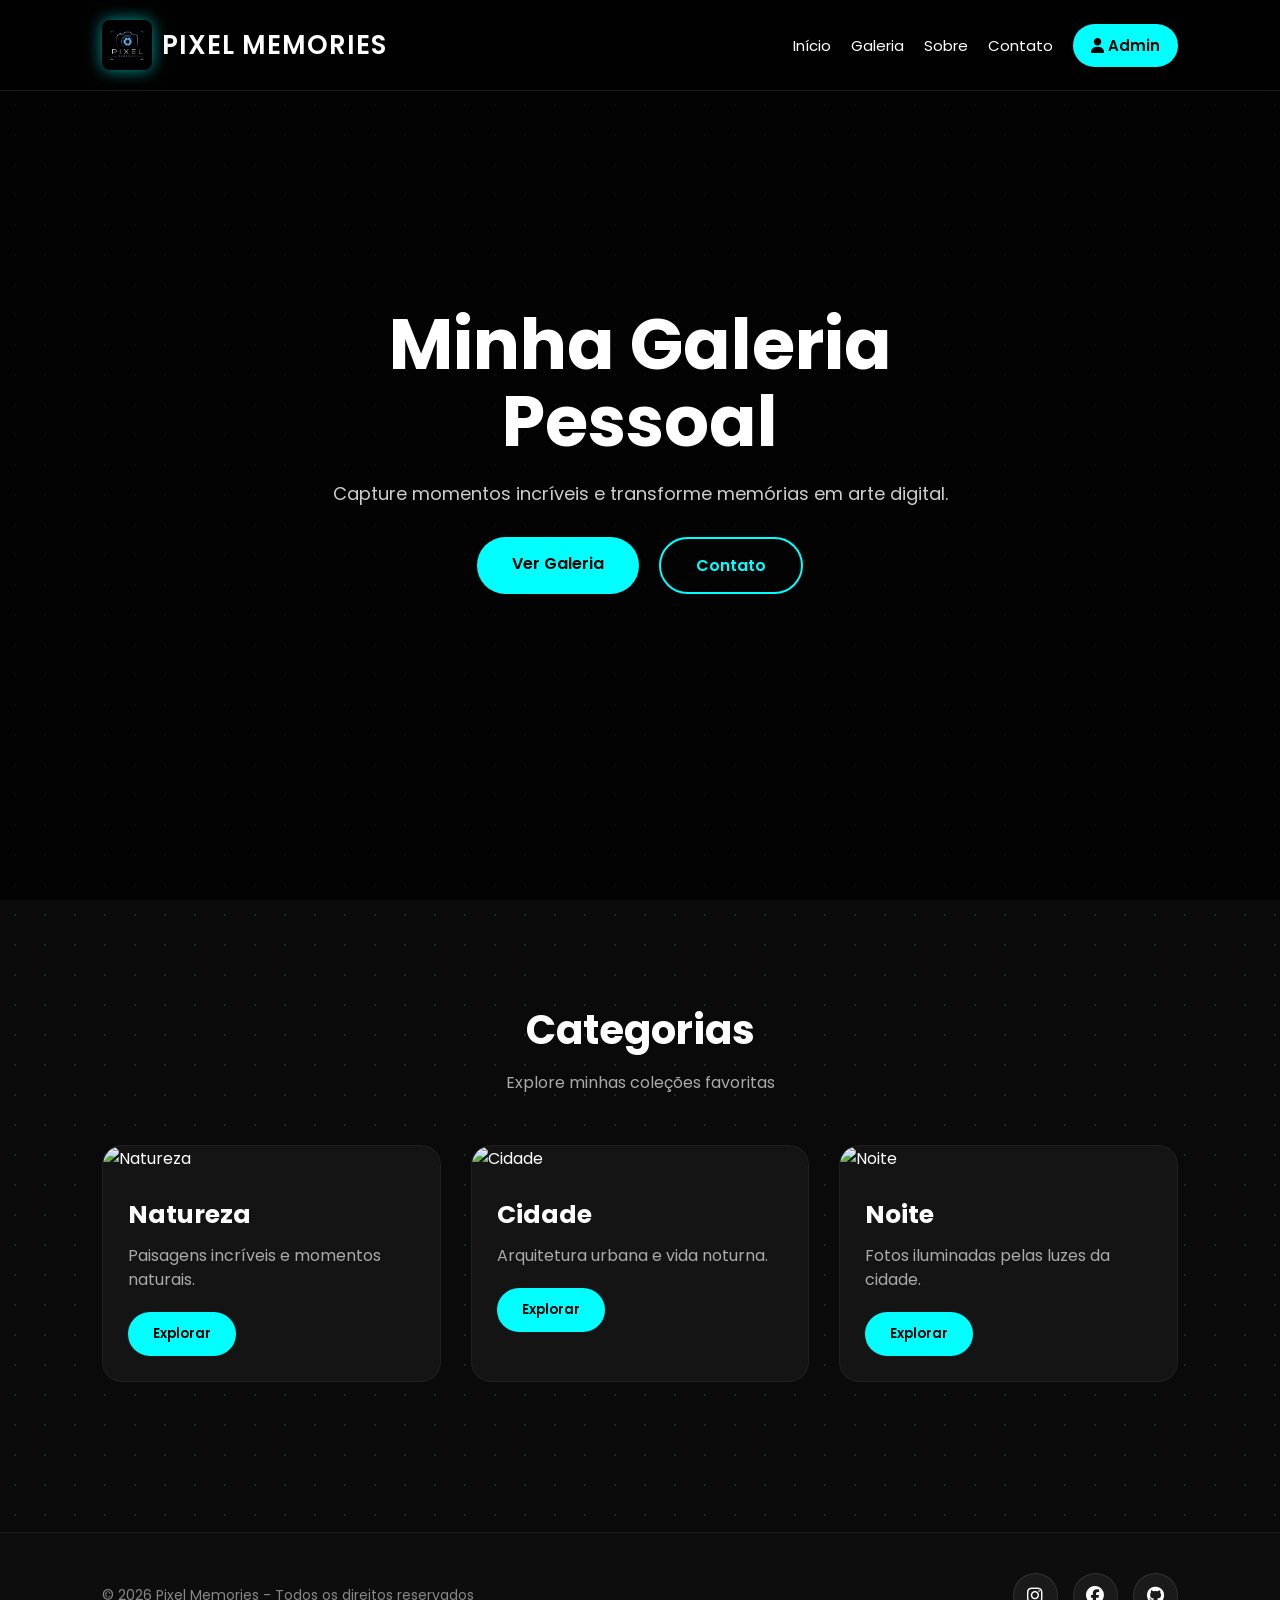
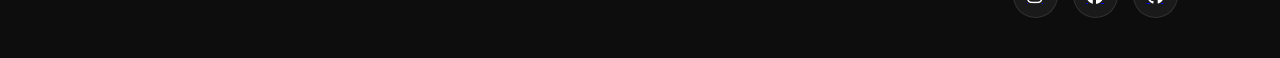
==== index.html @ cc420cc8 "criação do site Pixel Memories" ====
<!DOCTYPE html>
<html lang="pt-br">

<head>
<meta charset="UTF-8">
<meta name="viewport" content="width=device-width, initial-scale=1.0">

<title>Pixel Memories</title>

<link rel="stylesheet" href="css/style.css">
<link rel="preconnect" href="https://fonts.googleapis.com">
<link rel="preconnect" href="https://fonts.gstatic.com" crossorigin>

<link href="https://fonts.googleapis.com/css2?family=Poppins:wght@300;400;500;600;700&display=swap" rel="stylesheet">

<link rel="stylesheet"
href="https://cdnjs.cloudflare.com/ajax/libs/font-awesome/6.7.2/css/all.min.css">

</head>

<body>

<!-- HEADER -->

<header class="header">

    <header>
    <div class="logo">
        <img src="fotos/logo do site.png" alt="Pixel Memories" class="logo-img">
        <h1>Pixel Memories</h1>
    </div>
    
    </header>
    <nav class="menu">

        <a href="index.html">Início</a>
        <a href="galeria.php">Galeria</a>
        <a href="sobre.html">Sobre</a>
        <a href="contato.html">Contato</a>

        <a href="login.html" class="btn-admin">
            <i class="fa-solid fa-user"></i>
            Admin
        </a>

    </nav>

</header>

<!-- HERO -->

<section class="hero">

    <div class="overlay"></div>

    <div class="hero-content">

        <h2>Minha Galeria Pessoal</h2>

        <p>
            Capture momentos incríveis e transforme memórias
            em arte digital.
        </p>

        <div class="hero-buttons">

            <a href="galeria.php" class="btn">
                Ver Galeria
            </a>

            <a href="contato.html" class="btn-outline">
                Contato
            </a>

        </div>

    </div>

</section>

<!-- CATEGORIAS -->

<section class="categorias">

    <div class="titulo-section">
        <h2>Categorias</h2>
        <p>Explore minhas coleções favoritas</p>
    </div>

    <div class="cards">

        <!-- CARD 1 -->

        <div class="card">

            <div class="card-img">
                <img src="img/fotos/foto1.jpg" alt="Natureza">
            </div>

            <div class="card-info">

                <h3>Natureza</h3>

                <p>
                    Paisagens incríveis e momentos naturais.
                </p>

                <button>
                    Explorar
                </button>

            </div>

        </div>

        <!-- CARD 2 -->

        <div class="card">

            <div class="card-img">
                <img src="img/fotos/foto2.jpg" alt="Cidade">
            </div>

            <div class="card-info">

                <h3>Cidade</h3>

                <p>
                    Arquitetura urbana e vida noturna.
                </p>

                <button>
                    Explorar
                </button>

            </div>

        </div>

        <!-- CARD 3 -->

        <div class="card">

            <div class="card-img">
                <img src="img/fotos/foto3.jpg" alt="Noite">
            </div>

            <div class="card-info">

                <h3>Noite</h3>

                <p>
                    Fotos iluminadas pelas luzes da cidade.
                </p>

                <button>
                    Explorar
                </button>

            </div>

        </div>

    </div>

</section>

<!-- FOOTER -->

<footer>
    <p>© 2026 Pixel Memories - Todos os direitos reservados</p>
    
    <div class="social">
        <a href="https://www.instagram.com/lucasglimasousa12/" target="_blank" rel="noopener noreferrer">
            <i class="fa-brands fa-instagram"></i>
        </a>

        <a href="https://www.facebook.com/profile.php?id=100048787846437" target="_blank" rel="noopener noreferrer">
            <i class="fa-brands fa-facebook"></i>
        </a>

        <a href="https://github.com/lucasglima-wep" target="_blank" rel="noopener noreferrer">
            <i class="fa-brands fa-github"></i>
        </a>
    </div>
</footer>


</body>
</html>
---- css/style.css ----
/* RESET */

* {
    margin: 0;
    padding: 0;
    box-sizing: border-box;
    font-family: 'Poppins', sans-serif;
}

body {
    background: #0a0a0a;
    color: white;
    overflow-x: hidden;
    display: flex;
    flex-direction: column;
    min-height: 100vh;
    /* Efeito de grade neon */
    background-image: radial-gradient(rgba(0, 255, 255, 0.15) 1px, transparent 1px);
    background-size: 30px 30px;
}

/* ==========================================
   2. HEADER E NAVEGAÇÃO
   ========================================== */
.header {
    width: 100%;
    padding: 20px 8%;
    display: flex;
    justify-content: space-between;
    align-items: center;
    position: fixed;
    top: 0;
    left: 0;
    z-index: 1000;
    background: rgba(0, 0, 0, 0.7);
    backdrop-filter: blur(10px);
    border-bottom: 1px solid rgba(255, 255, 255, 0.1);
}

.logo {
    display: flex;
    align-items: center;
    gap: 10px;
}

/* Container que envolve a imagem e o nome do site */
.logo {
    display: flex;
    align-items: center;
    gap: 12px; 
    cursor: pointer;
}

/* A foto da logo em si */
.logo-img {
    width: 50px;           
    height: 50px;
    object-fit: contain;    
    border-radius: 8px;     
    
    /* Efeito de brilho Neon Ciano */
    filter: drop-shadow(0 0 8px rgba(0, 255, 255, 0.6)); 
    
    transition: transform 0.3s ease, filter 0.3s ease;
}

/* Efeito ao passar o mouse na logo */
.logo:hover .logo-img {
    transform: scale(1.1) rotate(-5deg); 
    filter: drop-shadow(0 0 15px rgba(0, 255, 255, 1)); 
}

/* Ajuste do nome do site ao lado da logo */
.logo h1 {
    font-size: 22px;
    color: white;
    text-transform: uppercase;
    letter-spacing: 1px;
    font-family: 'Poppins', sans-serif; 
}

/* Responsividade: Diminuir no celular */
@media (max-width: 600px) {
    .logo-img {
        width: 40px;
        height: 40px;
    }
    .logo h1 {
        font-size: 18px;
    }
}

/* AJUSTE NA GALERIA */
.galeria {
    display: grid;
    grid-template-columns: repeat(auto-fill, minmax(300px, 1fr));
    gap: 25px;
    padding: 120px 8% 50px 8%;
    max-width: 1400px;
    margin: 0 auto;
    flex: 1; 
}



    
    /* SCROLLBAR */
    
    ::-webkit-scrollbar{
    width:10px;
    }
    
    ::-webkit-scrollbar-track{
    background:#111;
    }
    
    ::-webkit-scrollbar-thumb{
    background:cyan;
    border-radius:10px;
    }
    
    /* HEADER */
    
    .header{
    width:100%;
    padding:20px 8%;
    display:flex;
    justify-content:space-between;
    align-items:center;
    position:fixed;
    top:0;
    left:0;
    z-index:1000;
    background:rgba(0,0,0,0.5);
    backdrop-filter:blur(10px);
    border-bottom:1px solid rgba(255,255,255,0.1);
    }
    
    /* LOGO */
    
    .logo{
    display:flex;
    align-items:center;
    gap:10px;
    }
    
    .logo i{
    font-size:28px;
    color:cyan;
    }
    
    .logo h1{
    font-size:26px;
    font-weight:600;
    color:white;
    }
    
    /* MENU */
    
    .menu{
    display:flex;
    align-items:center;
    gap:20px;
    }
    
    .menu a{
    text-decoration:none;
    color:white;
    font-size:15px;
    transition:0.3s;
    position:relative;
    }
    
    .menu a:hover{
    color:cyan;
    }
    
    /* LINHA ANIMADA */
    
    .menu a::after{
    content:'';
    position:absolute;
    left:0;
    bottom:-5px;
    width:0%;
    height:2px;
    background:cyan;
    transition:0.3s;
    }
    
    .menu a:hover::after{
    width:100%;
    }
    
    /* BOTÃO ADMIN */
    
    .btn-admin{
    padding:10px 18px;
    background:cyan;
    color:#000 !important;
    border-radius:30px;
    font-weight:600;
    }
    
    .btn-admin:hover{
    transform:translateY(-2px);
    box-shadow:0 0 20px cyan;
    }
    
    /* HERO */
    
    .hero{
    height:100vh;
    display:flex;
    justify-content:center;
    align-items:center;
    text-align:center;
    position:relative;
    background:
    linear-gradient(rgba(0,0,0,0.7),rgba(0,0,0,0.7)),
    url("../img/fotos/fundo.jpg");
    
    background-size:cover;
    background-position:center;
    padding:20px;
    }
    
    /* HERO CONTENT */
    
    .hero-content{
    max-width:700px;
    z-index:2;
    animation:fade 1.5s ease;
    }
    
    .hero-content h2{
    font-size:70px;
    margin-bottom:20px;
    line-height:1.1;
    }
    
    .hero-content p{
    font-size:18px;
    color:#ccc;
    margin-bottom:30px;
    }
    
    /* BOTÕES */
    
    .hero-buttons{
    display:flex;
    justify-content:center;
    gap:20px;
    flex-wrap:wrap;
    }
    
    .btn{
    padding:14px 35px;
    background:cyan;
    color:#000;
    text-decoration:none;
    font-weight:600;
    border-radius:50px;
    transition:0.4s;
    }
    
    .btn:hover{
    transform:translateY(-5px);
    box-shadow:0 0 30px cyan;
    }
    
    .btn-outline{
    padding:14px 35px;
    border:2px solid cyan;
    color:cyan;
    text-decoration:none;
    font-weight:600;
    border-radius:50px;
    transition:0.4s;
    }
    
    .btn-outline:hover{
    background:cyan;
    color:#000;
    box-shadow:0 0 30px cyan;
    }
    
    /* SEÇÃO */
    
    .categorias{
    padding:100px 8%;
    }
    
    /* TITULO */
    
    .titulo-section{
    text-align:center;
    margin-bottom:50px;
    }
    
    .titulo-section h2{
    font-size:40px;
    margin-bottom:10px;
    }
    
    .titulo-section p{
    color:#aaa;
    }
    
    /* CARDS */
    
    .cards{
    display:grid;
    grid-template-columns:repeat(auto-fit,minmax(300px,1fr));
    gap:30px;
    }
    
    /* CARD */
    
    .card{
    background:#141414;
    border-radius:20px;
    overflow:hidden;
    transition:0.5s;
    position:relative;
    border:1px solid rgba(255,255,255,0.05);
    }
    
    .card:hover{
    transform:translateY(-10px);
    box-shadow:0 0 25px rgba(0,255,255,0.2);
    }
    
    /* IMAGEM */
    
    .card-img{
    overflow:hidden;
    }
    
    .card-img img{
    width:100%;
    height:250px;
    object-fit:cover;
    transition:0.5s;
    }
    
    .card:hover img{
    transform:scale(1.1);
    }
    
    /* INFO */
    
    .card-info{
    padding:25px;
    }
    
    .card-info h3{
    font-size:25px;
    margin-bottom:10px;
    }
    
    .card-info p{
    color:#aaa;
    margin-bottom:20px;
    line-height:1.5;
    }
    
    /* BOTÃO CARD */
    
    .card-info button{
    padding:12px 25px;
    border:none;
    background:cyan;
    color:#000;
    font-weight:600;
    border-radius:30px;
    cursor:pointer;
    transition:0.4s;
    }
    
    .card-info button:hover{
    box-shadow:0 0 20px cyan;
    transform:scale(1.05);
    }
    
  /* ============================================================
   RODAPÉ (FOOTER) - CORRIGIDO
   ============================================================ */



footer {
    padding: 40px 8%;
    background: #0d0d0d;
    display: flex;
    justify-content: space-between; /* Separa o texto dos ícones */
    align-items: center;
    flex-wrap: wrap; /* Permite quebrar linha no telemóvel */
    gap: 20px;
    border-top: 1px solid rgba(255, 255, 255, 0.05);
    margin-top: 50px;
    width: 100%;
}

footer p {
    color: #888;
    font-size: 14px;
}

/* REDES SOCIAIS */
.social {
    display: flex;
    gap: 15px;
}

.social i {
    width: 45px;
    height: 45px;
    display: flex;
    justify-content: center;
    align-items: center;
    background: #1a1a1a;
    color: white;
    border-radius: 50%;
    cursor: pointer;
    transition: 0.4s cubic-bezier(0.175, 0.885, 0.32, 1.275);
    font-size: 18px;
    border: 1px solid rgba(255, 255, 255, 0.1);
}

.social i:hover {
    background: cyan;
    color: #000;
    transform: translateY(-5px);
    box-shadow: 0 0 20px cyan;
    border-color: cyan;
}

/* AJUSTE PARA TELEMÓVEL */
@media(max-width: 600px) {
    footer {
        flex-direction: column; /* Coloca um por cima do outro */
        text-align: center;
        padding: 40px 20px;
    }
    
    .social {
        justify-content: center;
    }
}
    
    /* ANIMAÇÃO */
    
    @keyframes fade{
    
    from{
    opacity:0;
    transform:translateY(40px);
    }
    
    to{
    opacity:1;
    transform:translateY(0);
    }
    
    }
    
    /* RESPONSIVO */
    
    @media(max-width:900px){
    
    .hero-content h2{
    font-size:50px;
    }
    
    .header{
    padding:20px;
    flex-direction:column;
    gap:15px;
    }
    
    .menu{
    flex-wrap:wrap;
    justify-content:center;
    }
    
    .galeria{
    columns:2;
    }
    
    }
    
    @media(max-width:600px){
    
    .hero-content h2{
    font-size:38px;
    }
    
    .hero-content p{
    font-size:15px;
    }
    
    .cards{
    grid-template-columns:1fr;
    }
    
    .galeria{
    columns:1;
    padding:50px 20px;
    }
    
    footer{
    flex-direction:column;
    text-align:center;
    }
    
    }

/* ============================================================
   TOPO GALERIA - ESTILIZAÇÃO
   ============================================================ */

.topo-galeria {
    width: 100%;
    padding: 160px 8% 40px 8%; /* Padding superior maior para compensar o Header fixo */
    text-align: center;
    background: linear-gradient(to bottom, rgba(0, 255, 255, 0.05), transparent);
    position: relative;
}

.topo-galeria h2 {
    font-size: 50px;
    font-weight: 700;
    color: #fff;
    margin-bottom: 15px;
    text-transform: uppercase;
    letter-spacing: 2px;
    position: relative;
    display: inline-block;
}

/* Linha decorativa abaixo do título */
.topo-galeria h2::after {
    content: '';
    position: absolute;
    bottom: -10px;
    left: 50%;
    transform: translateX(-50%);
    width: 60px;
    height: 4px;
    background: cyan;
    border-radius: 2px;
    box-shadow: 0 0 15px cyan;
}

.topo-galeria p {
    font-size: 18px;
    color: #aaa;
    max-width: 600px;
    margin: 20px auto 0 auto;
    line-height: 1.6;
}

/* Ajuste para dispositivos móveis */
@media(max-width: 600px) {
    .topo-galeria {
        padding: 140px 20px 30px 20px;
    }

    .topo-galeria h2 {
        font-size: 32px;
    }

    .topo-galeria p {
        font-size: 15px;
    }
}

/* ============================================================
   GALERIA - VERSÃO FINAL ORGANIZADA
   ============================================================ */

.galeria {
    display: grid;
    /* Cria colunas automáticas de no mínimo 300px. Se a tela diminuir, ele ajusta as colunas. */
    grid-template-columns: repeat(auto-fill, minmax(300px, 1fr));
    gap: 25px;
    padding: 120px 8% 100px 8%; /* Espaço para não ficar atrás do header fixo */
    max-width: 1400px;
    margin: 0 auto;
}

/* CONTAINER DE CADA FOTO */
.foto {
    position: relative;
    overflow: hidden;
    border-radius: 20px;
    background: #141414;
    aspect-ratio: 4 / 4; 
    cursor: pointer;
    border: 1px solid rgba(255, 255, 255, 0.05);
    transition: transform 0.4s cubic-bezier(0.175, 0.885, 0.32, 1.275), box-shadow 0.4s;
}

.foto:hover {
    transform: translateY(-10px);
    box-shadow: 0 15px 30px rgba(0, 255, 255, 0.2);
    z-index: 10;
}

/* IMAGEM */
.foto img {
    width: 100%;
    height: 100%;
    object-fit: cover; 
    display: block;
    transition: transform 0.6s ease, filter 0.6s ease;
}

.foto:hover img {
    transform: scale(1.1);
    filter: brightness(0.6);
}

/* OVERLAY (TEXTO E BOTÃO) */
.overlay {
    position: absolute;
    top: 0;
    left: 0;
    width: 100%;
    height: 100%;
    display: flex;
    flex-direction: column;
    justify-content: flex-end; 
    padding: 25px;
    background: linear-gradient(to top, rgba(0,0,0,0.9) 0%, transparent 70%);
    opacity: 0;
    transition: opacity 0.4s ease, transform 0.4s ease;
    pointer-events: none; 
}

.foto:hover .overlay {
    opacity: 1;
}

.overlay h3 {
    font-size: 24px;
    color: #fff;
    margin-bottom: 5px;
    transform: translateY(20px);
    transition: transform 0.4s ease;
}

.overlay p {
    font-size: 14px;
    color: cyan;
    margin-bottom: 15px;
    font-weight: 500;
    text-transform: uppercase;
    letter-spacing: 1px;
    transform: translateY(20px);
    transition: transform 0.4s ease 0.1s;
}

.foto:hover .overlay h3, 
.foto:hover .overlay p {
    transform: translateY(0);
}

/* BOTÃO DE EXPANDIR DENTRO DO OVERLAY */
.overlay button {
    width: 45px;
    height: 45px;
    border: none;
    border-radius: 50%;
    background: cyan;
    color: #000;
    font-size: 18px;
    cursor: pointer;
    display: flex;
    justify-content: center;
    align-items: center;
    box-shadow: 0 0 15px cyan;
}

/* RESPONSIVIDADE */
@media(max-width: 900px) {
    .galeria {
        grid-template-columns: repeat(auto-fill, minmax(250px, 1fr));
        padding: 100px 5%;
    }
}

@media(max-width: 600px) {
    .galeria {
        grid-template-columns: 1fr; /* Uma foto por linha no celular */
        padding: 100px 20px;
    }
    .foto {
        aspect-ratio: 1 / 1; /* Fotos quadradas no celular */
    }
}
    
    /* ========================= */
    /* LIGHTBOX */
    /* ========================= */
    
    .lightbox{
    position:fixed;
    
    top:0;
    left:0;
    
    width:100%;
    height:100vh;
    
    background:
    rgba(0,0,0,0.95);
    
    display:none;
    
    justify-content:center;
    align-items:center;
    
    z-index:9999;
    
    padding:20px;
    }
    
    /* IMAGEM LIGHTBOX */
    
    .lightbox-img{
    max-width:90%;
    max-height:90vh;
    
    border-radius:20px;
    
    animation:zoom 0.4s ease;
    }
    
    /* BOTÃO FECHAR */
    
    .close{
    position:absolute;
    
    top:30px;
    right:40px;
    
    font-size:35px;
    
    color:white;
    
    cursor:pointer;
    
    transition:0.3s;
    }
    
    .close:hover{
    color:cyan;
    transform:rotate(90deg);
    }
    
    /* ANIMAÇÃO */
    
    @keyframes zoom{
    
    from{
    transform:scale(0.7);
    opacity:0;
    }
    
    to{
    transform:scale(1);
    opacity:1;
    }
    
    }
    
    /* ========================= */
    /* RESPONSIVO */
    /* ========================= */
    
    @media(max-width:900px){
    
    .galeria{
    
    grid-template-columns:
    repeat(auto-fit, minmax(250px, 1fr));
    
    }
    
    }
    
    /* CELULAR */
    
    @media(max-width:600px){
    
    .galeria{
    padding:20px;
    gap:20px;
    }
    
    .foto img{
    min-height:250px;
    }
    
    .overlay h3{
    font-size:22px;
    }
    
    .overlay p{
    font-size:14px;
    }
    
    }

    /* ========================= */
/* LIGHTBOX TELA CHEIA */
/* ========================= */

.lightbox{
    position:fixed;
    
    top:0;
    left:0;
    
    width:100%;
    height:100vh;
    
    background:rgba(0,0,0,0.98);
    
    display:none;
    
    justify-content:center;
    align-items:center;
    
    z-index:99999;
    
    backdrop-filter:blur(8px);
    
    padding:20px;
    }
    
    /* IMAGEM */
    
    .lightbox-img{
    
    width:auto;
    height:auto;
    
    max-width:100%;
    max-height:100vh;
    
    object-fit:contain;
    
    border-radius:15px;
    
    animation:zoom 0.4s ease;
    }
    
    /* FECHAR */
    
    .close{
    
    position:absolute;
    
    top:20px;
    right:30px;
    
    font-size:40px;
    
    color:white;
    
    cursor:pointer;
    
    z-index:100000;
    
    transition:0.3s;
    }
    
    .close:hover{
    
    color:cyan;
    
    transform:rotate(90deg);
    
    }
    
    /* ANIMAÇÃO */
    
    @keyframes zoom{
    
    from{
    
    transform:scale(0.5);
    opacity:0;
    
    }
    
    to{
    
    transform:scale(1);
    opacity:1;
    
    }
    
    }

    .admin-container{
display:flex;
gap:40px;
padding:120px 8%;
flex-wrap:wrap;
justify-content:center;
}

/* BOX PRINCIPAL */

.admin-box{
background:#141414;
padding:30px;
border-radius:20px;
width:400px;
box-shadow:0 0 30px rgba(0,255,255,0.1);
}

.admin-box h2{
margin-bottom:10px;
color:cyan;
}

.admin-box p{
color:#aaa;
margin-bottom:20px;
}

/* FORM */

.admin-box form{
display:flex;
flex-direction:column;
gap:15px;
}

.admin-box label{
font-size:14px;
color:#ccc;
}

/* INPUTS */

.admin-box input,
.admin-box select{
padding:12px;
border:none;
border-radius:10px;
background:#222;
color:white;
outline:none;
}

/* BOTÃO */

.admin-box button{
padding:14px;
border:none;
border-radius:10px;
background:cyan;
color:#000;
font-weight:bold;
cursor:pointer;
transition:0.3s;
}

.admin-box button:hover{
transform:translateY(-3px);
box-shadow:0 0 20px cyan;
}

/* STATS */

.admin-stats{
display:flex;
flex-direction:column;
gap:20px;
}

.stat{
background:#141414;
padding:20px;
border-radius:15px;
text-align:center;
width:200px;
transition:0.3s;
}

.stat:hover{
transform:scale(1.05);
}

.stat i{
font-size:30px;
color:cyan;
margin-bottom:10px;
}

.stat h3{
margin-bottom:5px;
}

.stat p{
color:#aaa;
font-size:18px;
}


/* SISTEMA DE AVISOS */

.alerta-escondido {
    display: none;
}

.alerta-exibido {
    display: flex;
    align-items: center;
    gap: 12px;
    padding: 15px;
    border-radius: 8px;
    margin-bottom: 20px;
    font-size: 14px;
    font-weight: 500;
    border: 1px solid;
    animation: surgindo 0.3s ease-out, tremer 0.4s ease-in-out;
}

/* Estilo para Erros (Vermelho) */
.erro {
    background-color: #ffe5e5;
    color: #d63031;
    border-color: #fab1a0;
}

/* Estilo para Sucesso (Verde) */
.sucesso {
    background-color: #e3f9e5;
    color: #27ae60;
    border-color: #2ecc71;
}

/* Animações */
@keyframes surgindo {
    from { opacity: 0; transform: translateY(-10px); }
    to { opacity: 1; transform: translateY(0); }
}

@keyframes tremer {
    0%, 100% { transform: translateX(0); }
    25% { transform: translateX(-5px); }
    75% { transform: translateX(5px); }
}
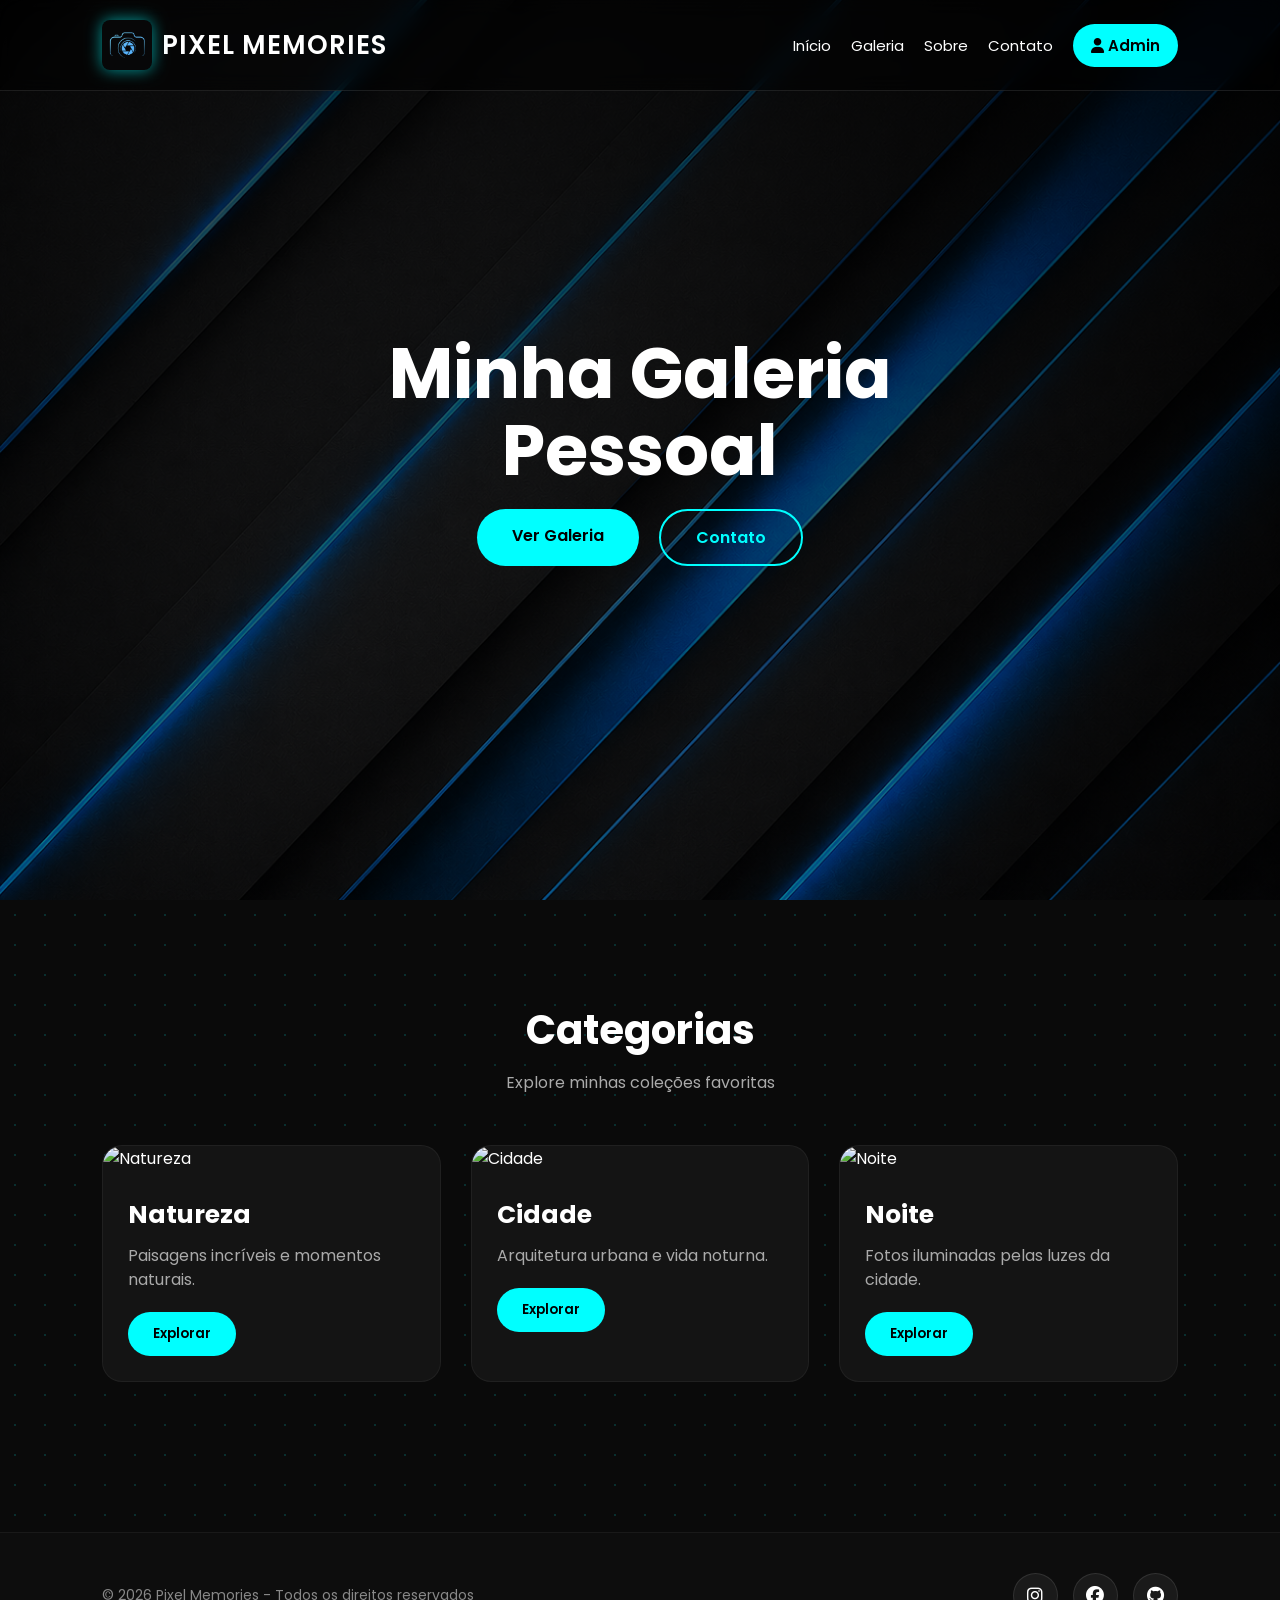
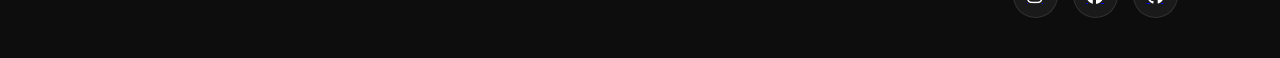
==== commit 3df5b613: "redoque" ====
--- a/index.html
+++ b/index.html
@@ -8,6 +8,7 @@
 <title>Pixel Memories</title>
 
 <link rel="stylesheet" href="css/style.css">
+<link rel="icon" href="fotos/logo.png">
 <link rel="preconnect" href="https://fonts.googleapis.com">
 <link rel="preconnect" href="https://fonts.gstatic.com" crossorigin>
 
@@ -26,7 +27,7 @@
 
     <header>
     <div class="logo">
-        <img src="fotos/logo do site.png" alt="Pixel Memories" class="logo-img">
+        <img src="fotos/logo.png" alt="Pixel Memories" class="logo-img">
         <h1>Pixel Memories</h1>
     </div>
     
@@ -57,10 +58,10 @@
 
         <h2>Minha Galeria Pessoal</h2>
 
-        <p>
+        <!-- <p>
             Capture momentos incríveis e transforme memórias
             em arte digital.
-        </p>
+        </p> -->
 
         <div class="hero-buttons">
 
--- a/css/style.css
+++ b/css/style.css
@@ -217,8 +217,8 @@
     text-align:center;
     position:relative;
     background:
-    linear-gradient(rgba(0,0,0,0.7),rgba(0,0,0,0.7)),
-    url("../img/fotos/fundo.jpg");
+    linear-gradient(rgba(0, 0, 0, 0.747),rgba(0, 0, 0, 0.438)),
+    url("../fotos/fundo.png");
     
     background-size:cover;
     background-position:center;
